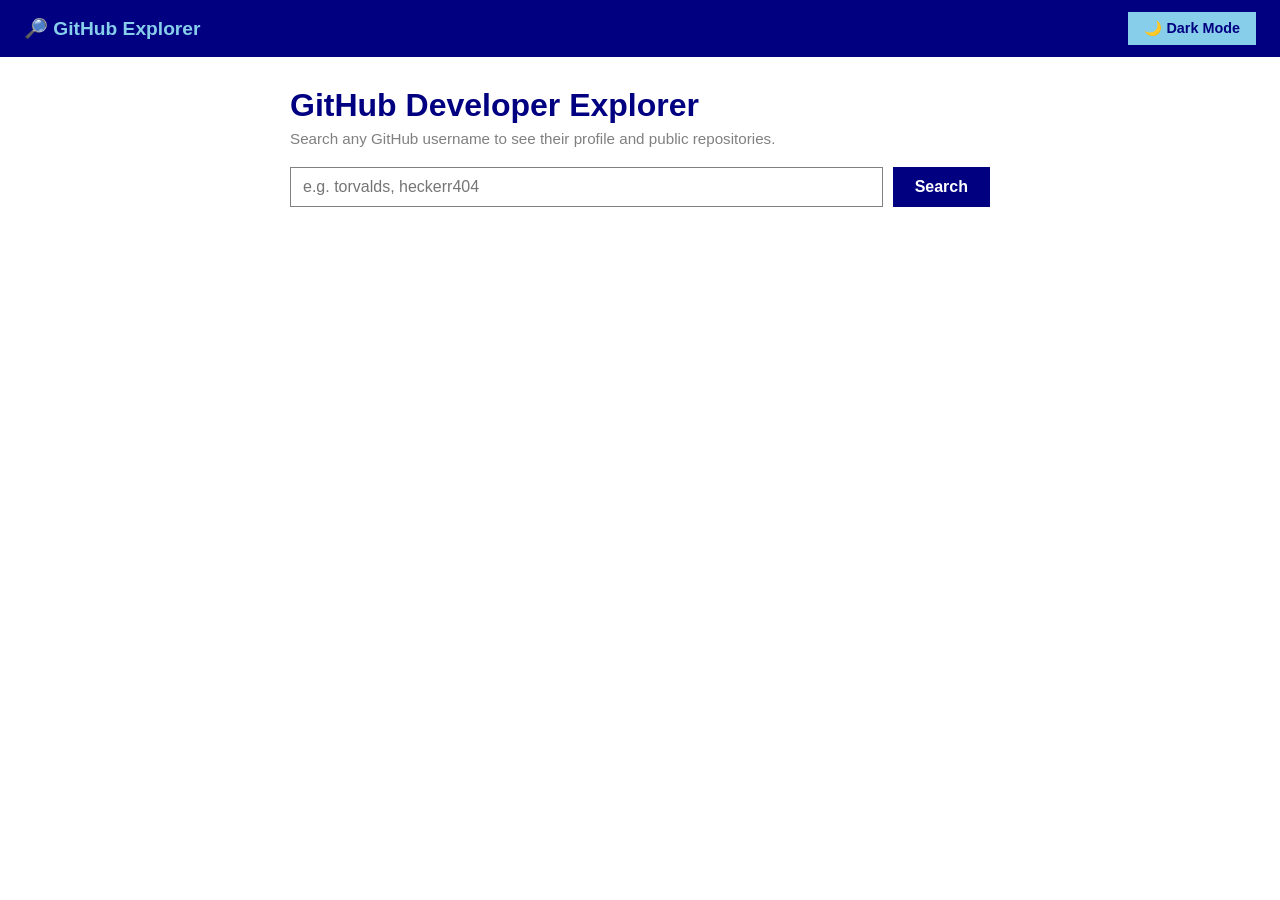
==== github-explorer/index.html @ eb3846c0 "DOM" ====
<!DOCTYPE html>
<html lang="en">
<head>
  <meta charset="UTF-8" />
  <meta name="viewport" content="width=device-width, initial-scale=1.0" />
  <title>GitHub Developer Explorer</title>
  <!-- link to our stylesheet -->
  <link rel="stylesheet" href="style.css" />
</head>
<body>

  <!-- =====================================================
       NAVBAR
  ====================================================== -->
  <nav id="navbar">
    <div class="nav-logo">&#128270; GitHub Explorer</div>
    <!-- dark/light mode toggle -->
    <button id="theme-btn" onclick="toggleTheme()">&#127769; Dark Mode</button>
  </nav>

  <!-- =====================================================
       MAIN CONTENT
  ====================================================== -->
  <div id="main-wrap">

    <h1>GitHub Developer Explorer</h1>
    <p class="subtitle">
      Search any GitHub username to see their profile and public repositories.
    </p>

    <!-- search input + button -->
    <div id="search-bar">
      <input type="text" id="gh-username" placeholder="e.g. torvalds, heckerr404" />
      <button id="gh-search-btn" onclick="searchGitHub()">Search</button>
    </div>

    <!-- loading message shown while fetch is happening -->
    <p id="gh-loading" style="display:none;">Loading...</p>

    <!-- error message shown if username not found or network error -->
    <p id="gh-error" style="display:none;"></p>

    <!-- profile card - filled by JS after fetch -->
    <div id="gh-profile" style="display:none;">
      <img id="gh-avatar" src="" alt="GitHub Avatar" />
      <div id="gh-info">
        <h2 id="gh-name"></h2>
        <p id="gh-bio"></p>
        <div id="gh-stats">
          <span>&#128101; Followers: <strong id="gh-followers"></strong></span>
          <span>&#128100; Following: <strong id="gh-following"></strong></span>
          <span>&#128194; Public Repos: <strong id="gh-repos"></strong></span>
        </div>
        <!-- link to open their profile on github.com -->
        <a id="gh-profile-link" href="#" target="_blank">View on GitHub &#8599;</a>
      </div>
    </div>

    <!-- sort controls shown after repos are loaded -->
    <div id="sort-controls" style="display:none;">
      <label for="sort-select">Sort repos by:</label>
      <select id="sort-select" onchange="sortRepos()">
        <option value="name">Name (A to Z)</option>
        <option value="stars">Stars (High to Low)</option>
      </select>
    </div>

    <!-- repo count label that -->
    <p id="repo-count" style="display:none;"></p>

    <!-- repo list built dynamically by script.js -->
    <ul id="repo-list"></ul>

  </div>
  <!-- end main-wrap -->

  <!-- link script at bottom so HTML loads first -->
  <script src="script.js"></script>

</body>
</html>
---- github-explorer/style.css ----
/* ---- Base styles (light mode) ---- */
body {
  font-family: Arial, sans-serif;
  margin: 0;
  padding: 0;
  background-color: white;
  color: black;
}

/* ---- Dark mode applied to body by JS ---- */
body.dark-mode {
  background-color: black;
  color: white;
}


/* =====================================================
   NAVBAR
====================================================== */

#navbar {
  display: flex;
  justify-content: space-between;
  align-items: center;
  background-color: navy;
  color: white;
  padding: 12px 24px;
  position: sticky;
  top: 0;
}

.nav-logo {
  font-size: 1.2em;
  font-weight: bold;
  color: skyblue;
}

#theme-btn {
  padding: 8px 16px;
  background-color: skyblue;
  color: navy;
  border: none;
  cursor: pointer;
  font-size: 0.9em;
  font-weight: bold;
}

#theme-btn:hover {
  background-color: lightblue;
}

body.dark-mode #navbar {
  background-color: black;
  border-bottom: 1px solid gray;
}


/* =====================================================
   MAIN CONTENT WRAPPER
====================================================== */

#main-wrap {
  max-width: 700px;
  margin: 30px auto;
  padding: 0 20px;
}

#main-wrap h1 {
  color: navy;
  margin-bottom: 6px;
}

body.dark-mode #main-wrap h1 {
  color: skyblue;
}

.subtitle {
  color: gray;
  margin-top: 0;
  margin-bottom: 20px;
  font-size: 0.95em;
}


/* =====================================================
   SEARCH BAR
====================================================== */

#search-bar {
  display: flex;
  gap: 10px;
  margin-bottom: 20px;
}

#gh-username {
  flex: 1;
  padding: 10px 12px;
  border: 1px solid gray;
  font-size: 1em;
  font-family: Arial, sans-serif;
  background-color: white;
  color: black;
}

body.dark-mode #gh-username {
  background-color: darkgray;
  color: white;
  border: 1px solid gray;
}

#gh-search-btn {
  padding: 10px 22px;
  background-color: navy;
  color: white;
  border: none;
  cursor: pointer;
  font-size: 1em;
  font-weight: bold;
}

#gh-search-btn:hover {
  background-color: seagreen;
}


/* =====================================================
   LOADING AND ERROR MESSAGES
====================================================== */

#gh-loading {
  color: gray;
  font-style: italic;
  font-size: 0.95em;
}

#gh-error {
  color: tomato;
  font-weight: bold;
  font-size: 0.95em;
}


/* =====================================================
   PROFILE CARD
====================================================== */

#gh-profile {
  display: flex;
  gap: 20px;
  align-items: flex-start;
  border: 1px solid lightgray;
  padding: 18px;
  margin-bottom: 20px;
  background-color: beige;
}

body.dark-mode #gh-profile {
  background-color: darkgray;
  border: 1px solid gray;
}

#gh-avatar {
  width: 90px;
  height: 90px;
  border-radius: 50%;
  border: 3px solid navy;
  flex-shrink: 0;
}

body.dark-mode #gh-avatar {
  border: 3px solid skyblue;
}

#gh-info {
  flex: 1;
}

#gh-info h2 {
  margin: 0 0 6px 0;
  color: navy;
  font-size: 1.2em;
}

body.dark-mode #gh-info h2 {
  color: skyblue;
}

#gh-info p {
  margin: 4px 0 10px 0;
  font-size: 0.9em;
  color: gray;
}

body.dark-mode #gh-info p {
  color: lightgray;
}

#gh-stats {
  display: flex;
  flex-wrap: wrap;
  gap: 14px;
  margin-bottom: 12px;
  font-size: 0.9em;
}

#gh-stats span {
  background-color: lightgray;
  padding: 4px 10px;
  color: black;
}

body.dark-mode #gh-stats span {
  background-color: gray;
  color: white;
}

#gh-profile-link {
  display: inline-block;
  padding: 6px 14px;
  background-color: navy;
  color: white;
  text-decoration: none;
  font-size: 0.85em;
}

#gh-profile-link:hover {
  background-color: seagreen;
}


/* =====================================================
   SORT CONTROLS
====================================================== */

#sort-controls {
  margin-bottom: 10px;
  font-size: 0.9em;
}

#sort-select {
  margin-left: 6px;
  padding: 5px 8px;
  border: 1px solid gray;
  background-color: white;
  color: black;
  font-family: Arial, sans-serif;
}

body.dark-mode #sort-select {
  background-color: darkgray;
  color: white;
}

#repo-count {
  font-size: 0.85em;
  color: gray;
  margin-bottom: 8px;
}


/* =====================================================
   REPO LIST
====================================================== */

#repo-list {
  list-style: none;
  padding: 0;
  margin: 0;
}

#repo-list li {
  padding: 12px 16px;
  border: 1px solid lightgray;
  margin-bottom: 8px;
  background-color: white;
}

body.dark-mode #repo-list li {
  background-color: darkgray;
  border: 1px solid gray;
}

.repo-name {
  color: navy;
  font-weight: bold;
  font-size: 1em;
  text-decoration: none;
  display: block;
  margin-bottom: 4px;
}

body.dark-mode .repo-name {
  color: skyblue;
}
/* repo */
.repo-name:hover {
  text-decoration: underline;
}

.repo-meta {
  font-size: 0.82em;
  color: gray;
}

body.dark-mode .repo-meta {
  color: lightgray;
}

.repo-meta span {
  margin-right: 14px;
}
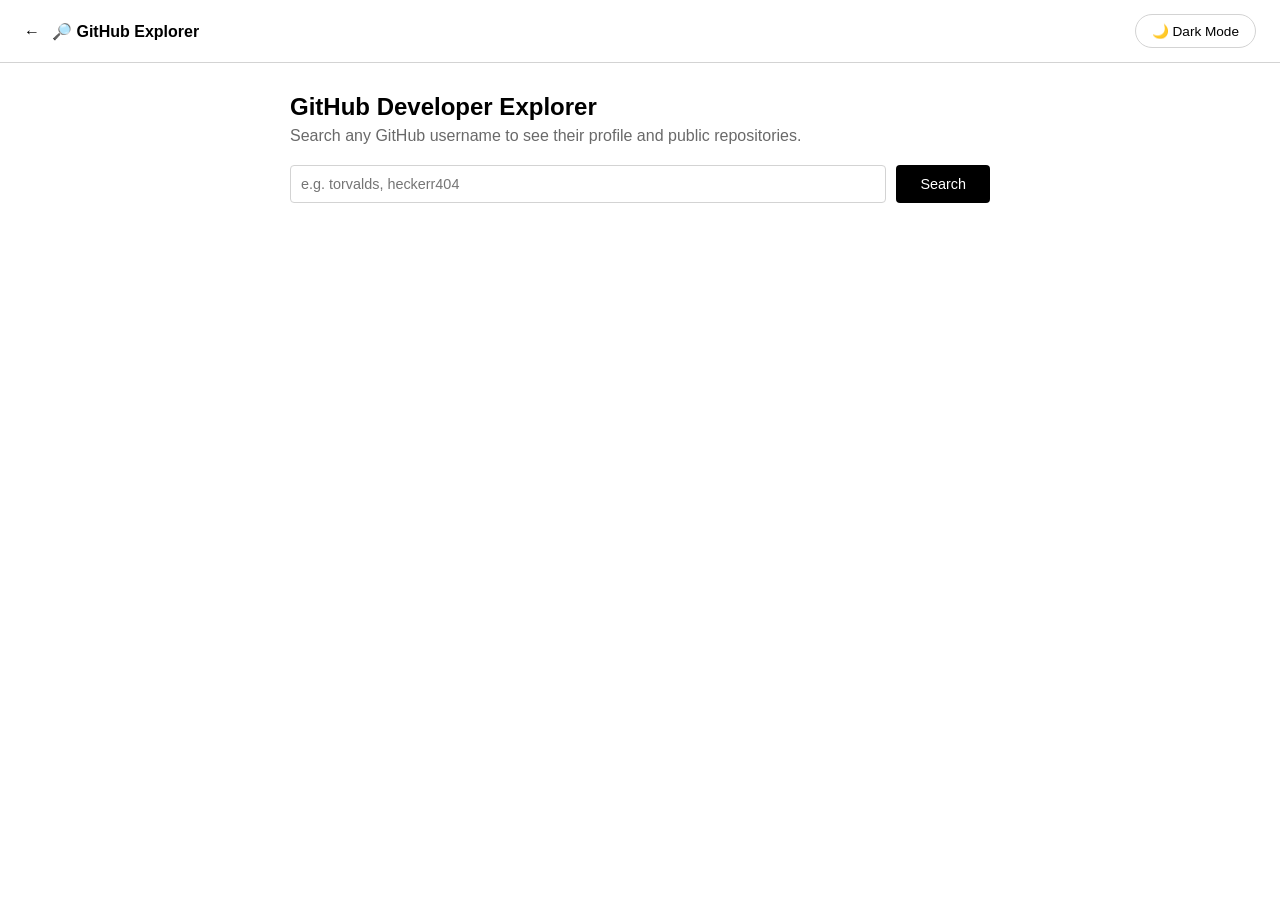
==== commit 29d5bb9a: "change color" ====
--- a/github-explorer/index.html
+++ b/github-explorer/index.html
@@ -13,7 +13,7 @@
        NAVBAR
   ====================================================== -->
   <nav id="navbar">
-    <div class="nav-logo">&#128270; GitHub Explorer</div>
+    <div class="nav-logo"><a href="../index.html" style="color: inherit; text-decoration: none; margin-right: 12px;">&larr;</a>&#128270; GitHub Explorer</div>
     <!-- dark/light mode toggle -->
     <button id="theme-btn" onclick="toggleTheme()">&#127769; Dark Mode</button>
   </nav>
--- a/github-explorer/style.css
+++ b/github-explorer/style.css
@@ -1,311 +1,272 @@
-/* ---- Base styles (light mode) ---- */
+/* === LIGHT MODE (default) === */
 body {
   font-family: Arial, sans-serif;
   margin: 0;
-  padding: 0;
-  background-color: white;
-  color: black;
-}
-
-/* ---- Dark mode applied to body by JS ---- */
+  background-color: white;
+  color: black;
+}
 body.dark-mode {
   background-color: black;
   color: white;
 }
 
-
-/* =====================================================
-   NAVBAR
-====================================================== */
-
+/* === NAVBAR === */
 #navbar {
   display: flex;
   justify-content: space-between;
   align-items: center;
-  background-color: navy;
-  color: white;
-  padding: 12px 24px;
+  background-color: white;
+  color: black;
+  padding: 14px 24px;
   position: sticky;
   top: 0;
-}
-
+  border-bottom: 1px solid lightgray;
+  z-index: 100;
+}
 .nav-logo {
-  font-size: 1.2em;
+  font-size: 1em;
   font-weight: bold;
-  color: skyblue;
-}
-
+  color: black;
+}
 #theme-btn {
   padding: 8px 16px;
-  background-color: skyblue;
-  color: navy;
-  border: none;
+  background-color: white;
+  color: black;
+  border: 1px solid lightgray;
   cursor: pointer;
-  font-size: 0.9em;
-  font-weight: bold;
-}
-
+  font-size: 0.85em;
+  border-radius: 20px;
+}
 #theme-btn:hover {
-  background-color: lightblue;
-}
-
+  background-color: whitesmoke;
+}
 body.dark-mode #navbar {
   background-color: black;
-  border-bottom: 1px solid gray;
-}
-
-
-/* =====================================================
-   MAIN CONTENT WRAPPER
-====================================================== */
-
+  border-bottom: 1px solid darkgray;
+}
+body.dark-mode #theme-btn {
+  background-color: black;
+  color: white;
+  border: 1px solid darkgray;
+}
+
+/* === MAIN WRAPPER === */
 #main-wrap {
   max-width: 700px;
   margin: 30px auto;
   padding: 0 20px;
 }
-
 #main-wrap h1 {
-  color: navy;
+  color: black;
   margin-bottom: 6px;
-}
-
-body.dark-mode #main-wrap h1 {
-  color: skyblue;
-}
-
+  font-size: 1.5em;
+  font-weight: 800;
+}
 .subtitle {
-  color: gray;
+  color: dimgray;
   margin-top: 0;
   margin-bottom: 20px;
-  font-size: 0.95em;
-}
-
-
-/* =====================================================
-   SEARCH BAR
-====================================================== */
-
+}
+body.dark-mode #main-wrap h1 {
+  color: white;
+}
+
+/* === SEARCH BAR === */
 #search-bar {
   display: flex;
   gap: 10px;
   margin-bottom: 20px;
 }
-
 #gh-username {
   flex: 1;
-  padding: 10px 12px;
-  border: 1px solid gray;
-  font-size: 1em;
-  font-family: Arial, sans-serif;
-  background-color: white;
-  color: black;
-}
-
+  padding: 10px;
+  border: 1px solid lightgray;
+  border-radius: 4px;
+  font-size: 0.9em;
+  background-color: white;
+  color: black;
+  box-sizing: border-box;
+}
+#gh-username:focus {
+  outline: none;
+  border: 1px solid black;
+}
+#gh-search-btn {
+  padding: 10px 24px;
+  background-color: black;
+  color: white;
+  border: none;
+  border-radius: 4px;
+  font-size: 0.9em;
+  cursor: pointer;
+}
+#gh-search-btn:hover {
+  background-color: dimgray;
+}
 body.dark-mode #gh-username {
-  background-color: darkgray;
-  color: white;
-  border: 1px solid gray;
-}
-
-#gh-search-btn {
-  padding: 10px 22px;
-  background-color: navy;
-  color: white;
-  border: none;
-  cursor: pointer;
-  font-size: 1em;
-  font-weight: bold;
-}
-
-#gh-search-btn:hover {
-  background-color: seagreen;
-}
-
-
-/* =====================================================
-   LOADING AND ERROR MESSAGES
-====================================================== */
-
+  background-color: black;
+  color: white;
+  border-color: gray;
+}
+body.dark-mode #gh-username:focus {
+  border-color: white;
+}
+body.dark-mode #gh-search-btn {
+  background-color: white;
+  color: black;
+}
+body.dark-mode #gh-search-btn:hover {
+  background-color: lightgray;
+}
+
+/* === MESSAGES === */
 #gh-loading {
   color: gray;
   font-style: italic;
-  font-size: 0.95em;
-}
-
+}
 #gh-error {
   color: tomato;
   font-weight: bold;
-  font-size: 0.95em;
-}
-
-
-/* =====================================================
-   PROFILE CARD
-====================================================== */
-
+}
+
+/* === PROFILE CARD === */
 #gh-profile {
   display: flex;
   gap: 20px;
   align-items: flex-start;
-  border: 1px solid lightgray;
-  padding: 18px;
+  background-color: white;
+  border: 1px solid lightgray;
+  border-radius: 6px;
+  padding: 20px;
   margin-bottom: 20px;
-  background-color: beige;
-}
-
-body.dark-mode #gh-profile {
-  background-color: darkgray;
-  border: 1px solid gray;
-}
-
+}
 #gh-avatar {
   width: 90px;
   height: 90px;
   border-radius: 50%;
-  border: 3px solid navy;
-  flex-shrink: 0;
-}
-
+  border: 3px solid black;
+}
+#gh-info h2 {
+  margin: 0 0 6px;
+  color: black;
+}
+#gh-info p {
+  margin: 4px 0 10px;
+  font-size: 0.9em;
+  color: dimgray;
+}
+#gh-stats {
+  display: flex;
+  flex-wrap: wrap;
+  gap: 10px;
+  margin-bottom: 12px;
+  font-size: 0.9em;
+}
+#gh-stats span {
+  background-color: whitesmoke;
+  padding: 4px 10px;
+  color: black;
+  border: 1px solid lightgray;
+}
+#gh-profile-link {
+  display: inline-block;
+  padding: 8px 16px;
+  background-color: black;
+  color: white;
+  text-decoration: none;
+  font-size: 0.85em;
+  border-radius: 4px;
+}
+#gh-profile-link:hover {
+  background-color: dimgray;
+}
+body.dark-mode #gh-profile {
+  background-color: dimgray;
+  border-color: gray;
+}
 body.dark-mode #gh-avatar {
-  border: 3px solid skyblue;
-}
-
-#gh-info {
-  flex: 1;
-}
-
-#gh-info h2 {
-  margin: 0 0 6px 0;
-  color: navy;
-  font-size: 1.2em;
-}
-
+  border-color: white;
+}
 body.dark-mode #gh-info h2 {
-  color: skyblue;
-}
-
-#gh-info p {
-  margin: 4px 0 10px 0;
-  font-size: 0.9em;
-  color: gray;
-}
-
+  color: white;
+}
 body.dark-mode #gh-info p {
   color: lightgray;
 }
-
-#gh-stats {
-  display: flex;
-  flex-wrap: wrap;
-  gap: 14px;
-  margin-bottom: 12px;
-  font-size: 0.9em;
-}
-
-#gh-stats span {
+body.dark-mode #gh-stats span {
+  background-color: black;
+  color: white;
+  border-color: gray;
+}
+body.dark-mode #gh-profile-link {
+  background-color: white;
+  color: black;
+}
+body.dark-mode #gh-profile-link:hover {
   background-color: lightgray;
-  padding: 4px 10px;
-  color: black;
-}
-
-body.dark-mode #gh-stats span {
-  background-color: gray;
-  color: white;
-}
-
-#gh-profile-link {
-  display: inline-block;
-  padding: 6px 14px;
-  background-color: navy;
-  color: white;
-  text-decoration: none;
-  font-size: 0.85em;
-}
-
-#gh-profile-link:hover {
-  background-color: seagreen;
-}
-
-
-/* =====================================================
-   SORT CONTROLS
-====================================================== */
-
+}
+
+/* === SORT CONTROLS === */
 #sort-controls {
   margin-bottom: 10px;
   font-size: 0.9em;
 }
-
 #sort-select {
   margin-left: 6px;
   padding: 5px 8px;
-  border: 1px solid gray;
-  background-color: white;
-  color: black;
-  font-family: Arial, sans-serif;
-}
-
-body.dark-mode #sort-select {
-  background-color: darkgray;
-  color: white;
-}
-
+  border: 1px solid lightgray;
+  border-radius: 4px;
+  background-color: white;
+  color: black;
+}
 #repo-count {
   font-size: 0.85em;
   color: gray;
   margin-bottom: 8px;
 }
-
-
-/* =====================================================
-   REPO LIST
-====================================================== */
-
+body.dark-mode #sort-select {
+  background-color: black;
+  color: white;
+  border-color: gray;
+}
+
+/* === REPO LIST === */
 #repo-list {
   list-style: none;
   padding: 0;
   margin: 0;
 }
-
 #repo-list li {
-  padding: 12px 16px;
-  border: 1px solid lightgray;
+  background-color: white;
+  border: 1px solid lightgray;
+  border-radius: 6px;
+  padding: 20px;
   margin-bottom: 8px;
-  background-color: white;
-}
-
-body.dark-mode #repo-list li {
-  background-color: darkgray;
-  border: 1px solid gray;
-}
-
+}
 .repo-name {
-  color: navy;
+  color: black;
   font-weight: bold;
-  font-size: 1em;
   text-decoration: none;
   display: block;
   margin-bottom: 4px;
 }
-
-body.dark-mode .repo-name {
-  color: skyblue;
-}
-/* repo */
 .repo-name:hover {
   text-decoration: underline;
 }
-
 .repo-meta {
   font-size: 0.82em;
-  color: gray;
-}
-
+  color: dimgray;
+}
+.repo-meta span {
+  margin-right: 14px;
+}
+body.dark-mode #repo-list li {
+  background-color: dimgray;
+  border-color: gray;
+}
+body.dark-mode .repo-name {
+  color: white;
+}
 body.dark-mode .repo-meta {
   color: lightgray;
-}
-
-.repo-meta span {
-  margin-right: 14px;
 }
